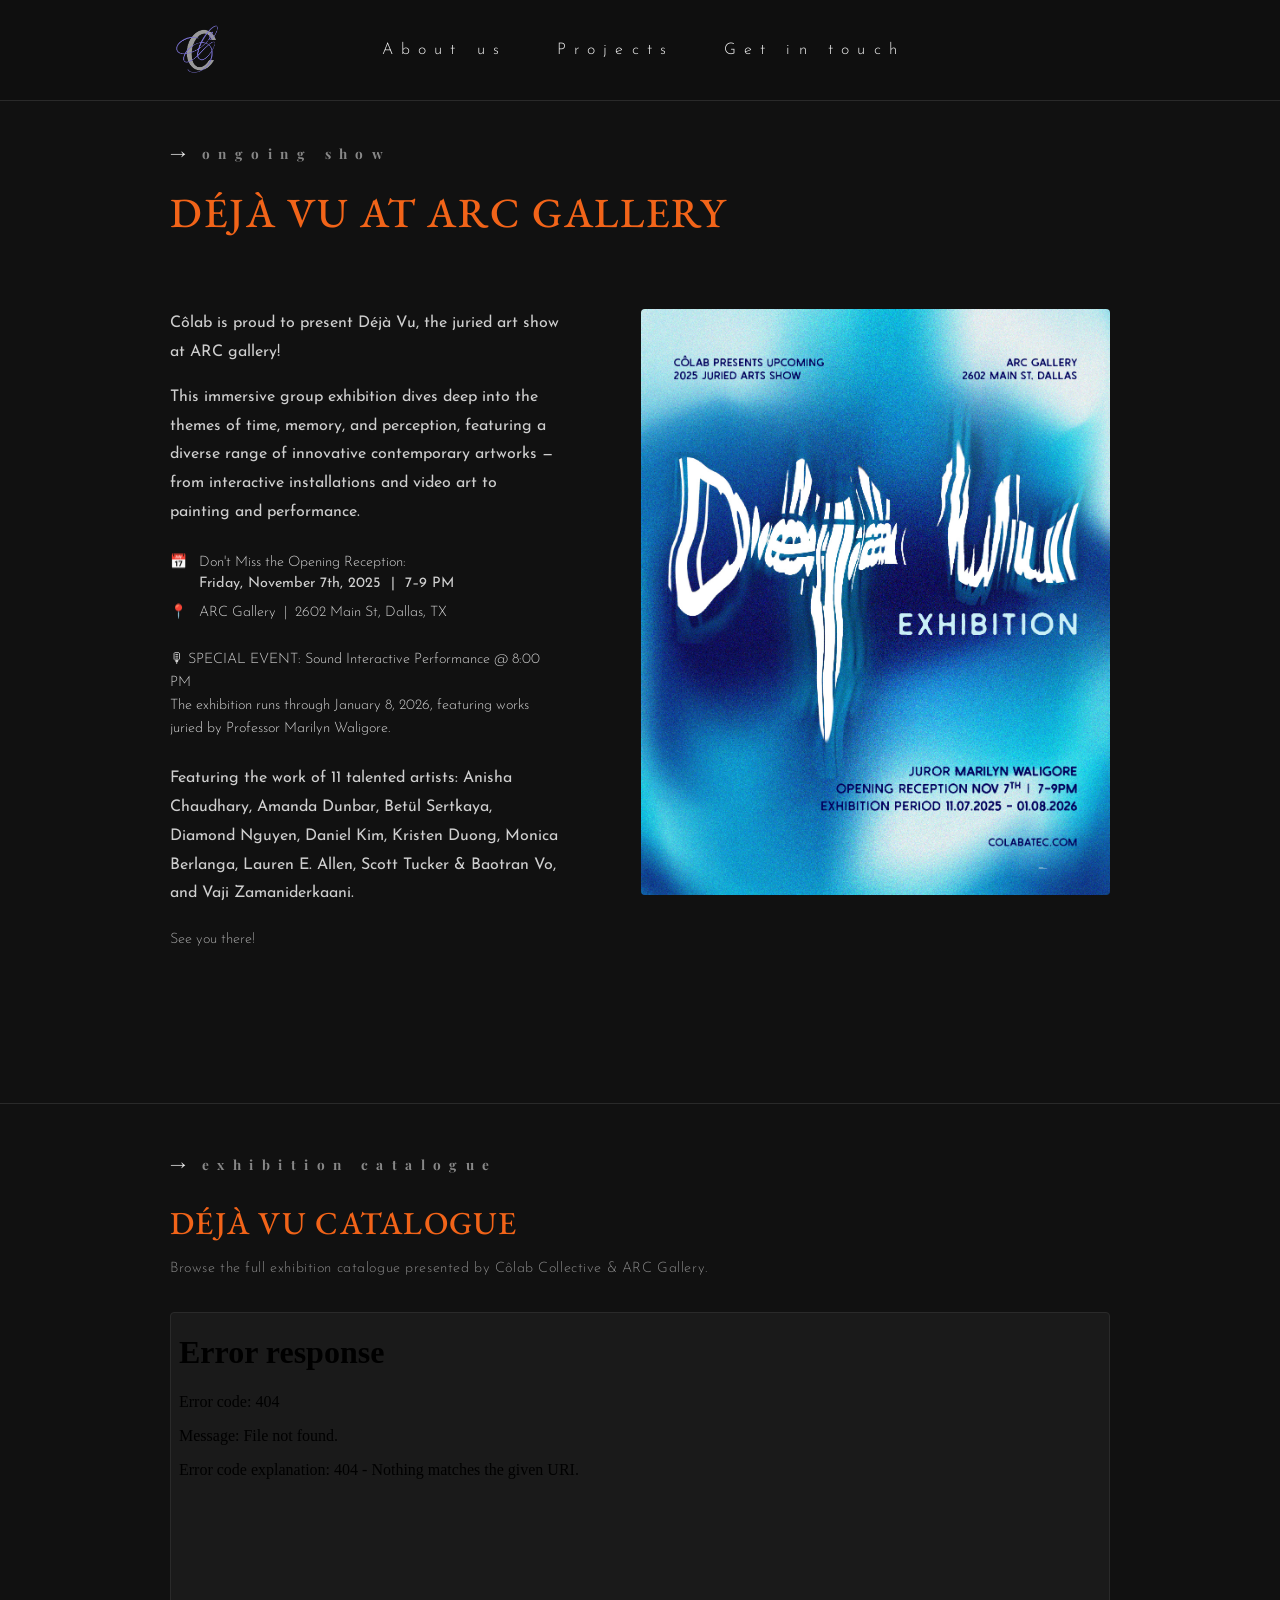
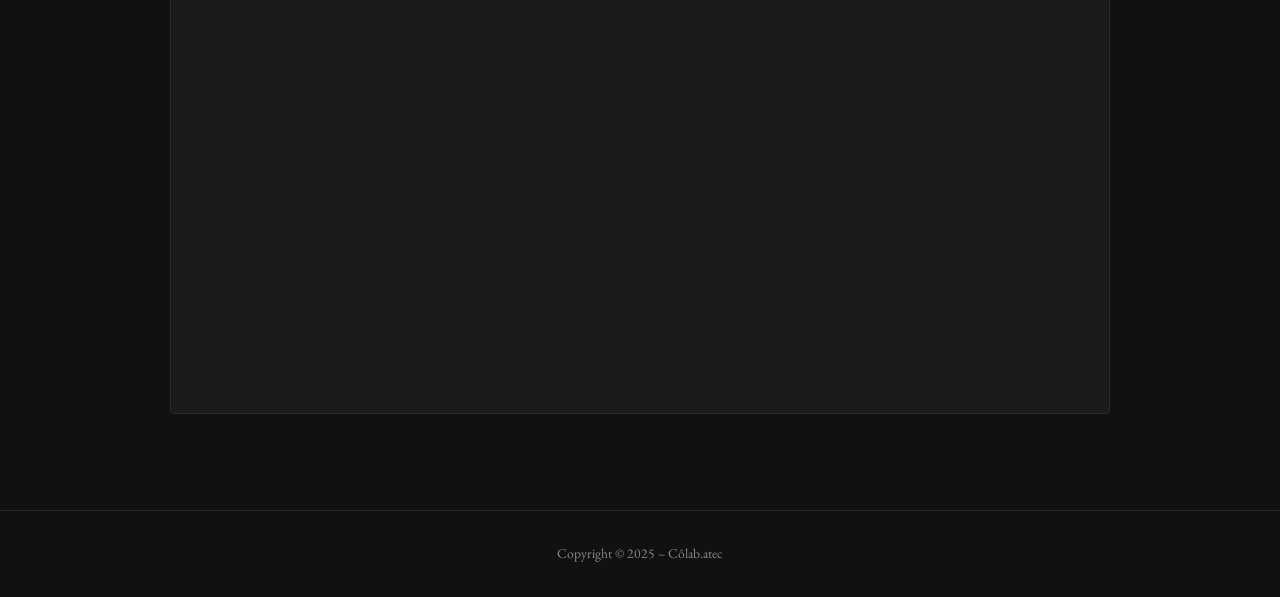
==== dejavu.html @ 63f68e56 "Add files via upload" ====
<!DOCTYPE html>
<html lang="en">
<head>
  <meta charset="UTF-8" />
  <meta name="viewport" content="width=device-width, initial-scale=1.0" />
  <title>Déjà Vu — Côlab.atec</title>
  <link rel="stylesheet" href="style.css" />
  <link href="https://fonts.googleapis.com/css2?family=EB+Garamond:ital,wght@0,400;0,500;1,400&family=Josefin+Sans:wght@300;400&family=Playfair+Display:wght@600;700&display=swap" rel="stylesheet" />
  <style>
    body {
      min-height: 100vh;
      display: flex;
      flex-direction: column;
    }

    main {
      flex: 1;
      max-width: 1100px;
      margin: 0 auto;
      padding: 0 5rem;
    }

    /* ── CONTENT GRID: text left, poster right ── */
    .dv-grid {
      display: grid;
      grid-template-columns: 1fr 1.2fr;
      gap: 5rem;
      align-items: start;
      padding: 2.5rem 0 5rem;
    }

    /* ── LEFT COLUMN ── */
    .dv-left {}

    .dv-title {
      font-family: var(--font-body);
      font-size: 2.6rem;
      font-weight: 500;
      color: var(--orange);
      text-transform: uppercase;
      letter-spacing: 0.04em;
      margin-bottom: 1.5rem;
    }

    .dv-body {
      font-family: var(--font-display);
      font-size: 1rem;
      line-height: 1.8;
      color: var(--white);
      opacity: 0.85;
    }

    .dv-body p + p {
      margin-top: 1rem;
    }

    .dv-details {
      margin-top: 1.5rem;
      display: flex;
      flex-direction: column;
      gap: 0.4rem;
    }

    .dv-detail-row {
      display: flex;
      align-items: baseline;
      gap: 0.75rem;
    }

    .dv-detail-icon {
      font-size: 0.85rem;
      flex-shrink: 0;
    }

    .dv-detail-text {
      font-family: var(--font-display);
      font-size: 0.9rem;
      font-weight: 300;
      color: var(--white);
      opacity: 0.85;
      line-height: 1.5;
    }

    .dv-detail-text strong {
      font-weight: 400;
    }

    .dv-special {
      margin-top: 1.5rem;
      font-family: var(--font-display);
      font-size: 0.9rem;
      font-weight: 300;
      color: var(--white);
      opacity: 0.85;
      line-height: 1.6;
    }

    /* Artists list */
    .dv-artists-heading {
      font-family: var(--font-display);
      font-size: 0.72rem;
      font-weight: 400;
      letter-spacing: 0.15em;
      text-transform: uppercase;
      color: var(--muted);
      margin: 2.5rem 0 1rem;
    }

    .dv-artists-list {
      font-family: var(--font-display);
      font-size: 0.9rem;
      font-weight: 300;
      color: var(--white);
      opacity: 0.85;
      line-height: 1.75;
    }

    /* CTA link */
    .dv-cta {
      margin-top: 2rem;
    }

    .dv-private-link {
      font-family: var(--font-display);
      font-size: 0.85rem;
      font-weight: 400;
      letter-spacing: 0.03em;
      color: var(--white);
      border-bottom: 1px solid var(--white);
      padding-bottom: 1px;
      transition: color 0.2s, border-color 0.2s;
    }

    .dv-private-link:hover {
      color: var(--orange);
      border-color: var(--orange);
    }

    .dv-see-you {
      font-family: var(--font-display);
      font-size: 0.9rem;
      font-weight: 300;
      color: var(--white);
      opacity: 0.65;
      margin-top: 1.25rem;
    }

    /* ── RIGHT COLUMN: poster ── */
    .dv-right {}

    .dv-poster {
      width: 100%;
      /*aspect-ratio: 2 / 3;*/
      overflow: hidden;
      border-radius: 4px;
      background: linear-gradient(160deg, #1a2e6e, #0a4a8c, #0891b2);
    }

    .dv-poster img {
      width: 100%;
      height: 100%;
      object-fit: cover;
      display: block;
    }

    /* ── RESPONSIVE ── */
    @media (max-width: 768px) {
      .dv-grid {
        grid-template-columns: 1fr;
        gap: 2.5rem;
        padding: 2rem 0 4rem;
      }
      .dv-right { order: -1; }
      .dv-title { font-size: 1.8rem; }
    }
  </style>
</head>
<body>

  <!-- NAV -->
  <nav class="nav">
    <div class="nav__inner">
      <div class="nav__logo">
        <a href="index.html">
          <img src="assets/logo.png" alt="Côlab.atec logo" class="nav__logo-img" />
        </a>
      </div>
      <ul class="nav__links">
        <li><a href="about.html">A b o u t &nbsp; u s</a></li>
        <li><a href="projects.html">P r o j e c t s</a></li>
        <li><a href="contact.html">G e t &nbsp; i n &nbsp; t o u c h</a></li>
      </ul>
    </div>
  </nav>

  <!-- MAIN -->
  <main>
    <section class="section section--ongoing">

      <!-- Section label -->
      <div class="section__label">
        <span class="arrow">→</span>
        <span class="label-text">o n g o i n g &nbsp; s h o w</span>
      </div>

      <!-- Page title -->
      <h1 class="dv-title">Déjà Vu at Arc Gallery</h1>

      <!-- Two-column: text left, poster right -->
      <div class="dv-grid">

        <div class="dv-left">
          <div class="dv-body">
            <p>Côlab is proud to present Déjà Vu, the juried art show at ARC gallery!</p>
            <p>This immersive group exhibition dives deep into the themes of time, memory, and perception, featuring a diverse range of innovative contemporary artworks — from interactive installations and video art to painting and performance.</p>
          </div>

          <div class="dv-details">
            <div class="dv-detail-row">
              <span class="dv-detail-icon">📅</span>
              <span class="dv-detail-text">Don't Miss the Opening Reception:<br>
                <strong>Friday, November 7th, 2025 &nbsp;|&nbsp; 7–9 PM</strong>
              </span>
            </div>
            <div class="dv-detail-row">
              <span class="dv-detail-icon">📍</span>
              <span class="dv-detail-text">ARC Gallery &nbsp;|&nbsp; 2602 Main St, Dallas, TX</span>
            </div>
          </div>

          <div class="dv-special">
            🎙 SPECIAL EVENT: Sound Interactive Performance @ 8:00 PM<br>
            The exhibition runs through January 8, 2026, featuring works juried by Professor Marilyn Waligore.
          </div>

          <div class="dv-body" style="margin-top:1.5rem;">
            <p>Featuring the work of 11 talented artists: Anisha Chaudhary, Amanda Dunbar, Betül Sertkaya, Diamond Nguyen, Daniel Kim, Kristen Duong, Monica Berlanga, Lauren E. Allen, Scott Tucker &amp; Baotran Vo, and Vaji Zamaniderkaani.</p>
          </div>

          <p class="dv-see-you">See you there!</p>
        </div>

        <div class="dv-right">
          <div class="dv-poster">
            <img src="assets/dejavu_poster.jpg" alt="Déjà Vu Exhibition Poster" />
          </div>
        </div>

      </div>

    </section>
  </main>

  <!-- CATALOGUE SECTION -->
  <div class="catalogue-section">
    <div class="catalogue-inner">
      <div class="section__label" style="margin-bottom: 1.25rem;">
        <span class="arrow">→</span>
        <span class="label-text">e x h i b i t i o n &nbsp; c a t a l o g u e</span>
      </div>
      <h2 class="catalogue-title">Déjà Vu Catalogue</h2>
      <p class="catalogue-desc">Browse the full exhibition catalogue presented by Côlab Collective &amp; ARC Gallery.</p>
      <div class="catalogue-viewer">
        <iframe
          src="assets/catalog_dejavu.pdf"
          title="Déjà Vu Exhibition Catalogue 2025–2026"
          class="catalogue-iframe"
        ></iframe>
      </div>
    </div>
  </div>

  <style>
    .catalogue-section {
      border-top: 1px solid var(--border);
      margin-top: 2rem;
      padding: 3rem 0 4rem;
    }

    .catalogue-inner {
      max-width: 1100px;
      margin: 0 auto;
      padding: 0 5rem;
    }

    .catalogue-title {
      font-family: var(--font-body);
      font-size: 2rem;
      font-weight: 500;
      color: var(--orange);
      text-transform: uppercase;
      letter-spacing: 0.04em;
      margin-bottom: 0.5rem;
    }

    .catalogue-desc {
      font-family: var(--font-display);
      font-size: 0.9rem;
      font-weight: 300;
      color: var(--muted);
      letter-spacing: 0.04em;
      margin-bottom: 2rem;
    }

    .catalogue-viewer {
      width: 100%;
      border-radius: 4px;
      overflow: hidden;
      border: 1px solid var(--border);
      background: #1a1a1a;
    }

    .catalogue-iframe {
      width: 100%;
      height: 700px;
      border: none;
      display: block;
    }

    @media (max-width: 768px) {
      .catalogue-inner { padding: 0 1.5rem; }
      .catalogue-iframe { height: 420px; }
      .catalogue-title { font-size: 1.5rem; }
    }
  </style>

  <!-- FOOTER -->
  <footer class="footer">
    <p>Copyright &copy; 2025 – Côlab.atec</p>
  </footer>

</body>
</html>
---- style.css ----
/* ============================================
   CÔLAB.ATEC — Main Stylesheet
   ============================================ */

:root {
  --bg:          #111111;
  --bg-nav:      #0f0f0f;
  --orange:      #f26419;
  --orange-hover:#d4541000;
  --white:       #f0f0f0;
  --muted:       #888888;
  --border:      #2a2a2a;

  --font-display: 'Josefin Sans', sans-serif;
  --font-body:    'EB Garamond', serif;
  --font-label:   'Playfair Display', serif;
}

/* ── RESET ─────────────────────────────── */
*, *::before, *::after {
  box-sizing: border-box;
  margin: 0;
  padding: 0;
}

html {
  scroll-behavior: smooth;
}

body {
  background-color: var(--bg);
  color: var(--white);
  font-family: var(--font-body);
  font-size: 1rem;
  line-height: 1.6;
  -webkit-font-smoothing: antialiased;
}

a {
  color: inherit;
  text-decoration: none;
}

img {
  display: block;
  max-width: 100%;
}

/* ── NAV ────────────────────────────────── */
.nav {
  background-color: var(--bg-nav);
  position: sticky;
  top: 0;
  z-index: 100;
  border-bottom: 1px solid var(--border);
}

.nav__inner {
  max-width: 1100px;
  margin: 0 auto;
  padding: 1.25rem 5rem;
  display: grid;
  grid-template-columns: 1fr auto 1fr;
  align-items: center;
}

.nav__logo-img {
  height: 60px;
  width: auto;
}

.nav__logo-text {
  font-family: 'EB Garamond', serif;
  font-style: italic;
  font-size: 2.2rem;
  color: var(--white);
  line-height: 1;
  opacity: 0.85;
}

.nav__links {
  list-style: none;
  display: flex;
  gap: 3.5rem;
  justify-content: center;
}

.nav__links a {
  font-family: var(--font-display);
  font-size: 1rem;
  font-weight: 300;
  letter-spacing: 0.1em;
  color: var(--white);
  transition: color 0.2s;
}

.nav__links a:hover,
.nav__links a.active {
  color: var(--orange);
}

/* ── LAYOUT ─────────────────────────────── */
main {
  max-width: 1100px;
  margin: 0 auto;
  padding: 0 5rem;
}

.section {
  padding: 2.5rem 0;
}

.divider {
  display: none;
}

/* ── SECTION LABEL ──────────────────────── */
.section__label {
  display: flex;
  align-items: center;
  gap: 1rem;
  margin-bottom: 0.75rem;
}

.arrow {
  color: var(--white);
  font-size: 1rem;
}

.label-text {
  font-family: var(--font-label);
  font-size: 0.85rem;
  font-weight: 700;
  letter-spacing: 0.2em;
  color: var(--muted);
  text-transform: lowercase;
}

/* ── SECTION TITLE ──────────────────────── */
.section__title {
  font-family: var(--font-body);
  font-size: 2.6rem;
  font-weight: 500;
  color: var(--orange);
  text-transform: uppercase;
  letter-spacing: 0.04em;
  margin-bottom: 1.5rem;
}

/* ── FEATURE BANNER ─────────────────────── */
.feature-banner {
  position: relative;
  width: 100%;
  border-radius: 4px;
  overflow: hidden;
}

.feature-banner__img {
  width: 100%;
  height: 200px;
  object-fit: cover;
  display: block;
  background-color: #1a2e6e;
}

.feature-banner__overlay {
  position: absolute;
  bottom: 1.5rem;
  right: 1.5rem;
  display: flex;
  flex-direction: column;
  align-items: flex-end;
  gap: 0.75rem;
}

.feature-banner__sub {
  font-family: var(--font-body);
  font-size: 0.85rem;
  letter-spacing: 0.1em;
  color: var(--white);
  text-transform: uppercase;
}

/* ── ORANGE BUTTON ──────────────────────── */
.btn-orange {
  display: inline-block;
  background-color: var(--orange);
  color: var(--white);
  font-family: var(--font-body);
  font-size: 0.9rem;
  padding: 0.55rem 1.5rem;
  border-radius: 999px;
  transition: background-color 0.2s, transform 0.15s;
  cursor: pointer;
}

.btn-orange:hover {
  background-color: #d4541a;
  transform: translateY(-1px);
}

/* ── EVENT ROWS ─────────────────────────── */
.event-row {
  display: flex;
  align-items: baseline;
  gap: 3rem;
  padding: 0.5rem 0;
}

.event-row--spaced {
  margin-top: 2rem;
}

.event-row__left {
  min-width: 260px;
}

.event-title {
  font-family: var(--font-body);
  font-size: 2rem;
  font-weight: 500;
  font-style: normal;
  color: var(--orange);
  text-transform: uppercase;
  letter-spacing: 0.04em;
  line-height: 1.1;
}

.event-date {
  font-family: var(--font-display);
  font-size: 0.8rem;
  font-weight: 400;
  letter-spacing: 0.05em;
  color: var(--white);
  margin-top: 0.3rem;
}

.event-row__right {
  flex: 1;
}

.event-link {
  font-family: var(--font-display);
  font-size: 0.85rem;
  font-weight: 400;
  letter-spacing: 0.03em;
  color: var(--white);
  border-bottom: 1px solid var(--white);
  padding-bottom: 1px;
  transition: color 0.2s, border-color 0.2s;
}

.event-link:hover {
  color: var(--orange);
  border-color: var(--orange);
}

/* ── FOOTER ─────────────────────────────── */
.footer {
  text-align: center;
  padding: 2rem;
  font-family: var(--font-body);
  font-size: 0.85rem;
  color: var(--muted);
  border-top: 1px solid var(--border);
  margin-top: 2rem;
}

/* ── ABOUT PAGE ─────────────────────────── */
.about-hero {
  padding: 3.5rem 0 1rem;
}

.about-hero__tagline {
  font-family: var(--font-display);
  font-size: 0.85rem;
  font-weight: 300;
  letter-spacing: 0.3em;
  color: var(--muted);
  margin-bottom: 2.5rem;
}

.about-section {
  padding: 2.5rem 0;
  border-top: 1px solid var(--border);
  max-width: 760px;
}

.about-section:first-of-type {
  border-top: none;
  padding-top: 0;
}

.about-section__heading {
  font-family: var(--font-body);
  font-size: 2rem;
  font-weight: 500;
  color: var(--orange);
  text-transform: uppercase;
  letter-spacing: 0.06em;
  margin-bottom: 1.25rem;
}

.about-section__body {
  font-family: var(--font-display);
  font-size: 1rem;
  line-height: 1.75;
  color: var(--white);
  opacity: 0.85;
}

.about-section__body p + p {
  margin-top: 0.75rem;
}

.values-list {
  list-style: none;
  display: flex;
  flex-direction: column;
  gap: 1.25rem;
}

.values-list li {
  font-family: var(--font-display);
  font-size: 1rem;
  line-height: 1.7;
  color: var(--white);
  opacity: 0.85;
}

.values-list li strong {
  color: var(--white);
  font-weight: 500;
}

/* ── RESPONSIVE ─────────────────────────── */
@media (max-width: 768px) {
  .nav__inner {
    padding: 1rem 1.5rem;
    grid-template-columns: 1fr;
    gap: 1rem;
  }

  .nav__links {
    gap: 1.5rem;
    flex-wrap: wrap;
    justify-content: flex-start;
  }

  main {
    padding: 0 1.5rem;
  }

  .section__title {
    font-size: 1.8rem;
  }

  .event-row {
    flex-direction: column;
    gap: 0.5rem;
  }

  .event-row__left {
    min-width: unset;
  }

  .feature-banner__img {
    height: 200px;
  }

  .about-section__heading {
    font-size: 1.6rem;
  }
}

/* ── PROJECTS PAGE ──────────────────────── */

/* Override main bottom padding for project pages */
.page--project main {
  padding-bottom: 6rem;
}

/* Section label variant (same look, block-level padding) */
.section__label--page {
  padding: 2.5rem 0 1.5rem;
  margin-bottom: 0;
}

/* Text blocks */
.text-block {
  max-width: 860px;
  margin-bottom: 1.75rem;
}

.text-block p {
  font-family: var(--font-display);
  font-size: 1rem;
  line-height: 1.75;
  color: var(--white);
  opacity: 0.85;
}

.text-block p + p {
  margin-top: 0.75em;
}

.text-block p.lead {
  font-weight: 500;
  opacity: 1;
}

.text-block .block-heading {
  font-family: var(--font-display);
  font-size: 1rem;
  font-weight: 400;
  color: var(--white);
  opacity: 0.55;
  margin-bottom: 0.5rem;
}

/* Video link */
.video-link-wrap {
  margin: 0.25rem 0 3rem;
}

.video-link {
  font-family: var(--font-display);
  font-size: 1rem;
  color: var(--white);
  opacity: 0.85;
  border-bottom: 1px solid rgba(240, 240, 240, 0.5);
  padding-bottom: 1px;
  transition: color 0.2s, border-color 0.2s;
}

.video-link:hover {
  color: var(--orange);
  border-color: var(--orange);
  opacity: 1;
}

/* Image grids */
.images-top {
  display: grid;
  grid-template-columns: 1fr 1fr;
  gap: 0.5rem;
  margin-bottom: 0.5rem;
}

.images-top img {
  width: 100%;
  height: 250px;
  object-fit: cover;
}

.images-bottom {
  display: grid;
  grid-template-columns: 1fr 1fr;
  gap: 0.5rem;
  align-items: end;
}

/* Exhibition history */
.exhibition-history {
  padding: 3rem 3rem 0 0;
  display: flex;
  flex-direction: column;
  justify-content: flex-end;
}

.history-heading {
  font-family: var(--font-display);
  font-size: 0.72rem;
  font-weight: 400;
  letter-spacing: 0.15em;
  text-transform: uppercase;
  color: var(--muted);
  margin-bottom: 1.25rem;
}

.history-list {
  list-style: none;
}

.history-list li {
  font-family: var(--font-display);
  font-size: 0.72rem;
  font-weight: 300;
  letter-spacing: 0.1em;
  text-transform: uppercase;
  color: var(--white);
  opacity: 0.55;
  padding: 0.65rem 0;
  border-bottom: 1px solid var(--border);
}

.history-list li:first-child {
  border-top: 1px solid var(--border);
}

/* Gallery image */
.gallery-img {
  width: 100%;
  height: 500px;
  object-fit: cover;
  display: block;
}

/* Responsive — projects page */
@media (max-width: 768px) {
  .images-top {
    grid-template-columns: 1fr;
  }

  .images-top img {
    height: 240px;
  }

  .images-bottom {
    grid-template-columns: 1fr;
  }

  .gallery-img {
    height: 300px;
    order: -1;
  }

  .exhibition-history {
    padding: 1.5rem 0 0;
  }
}
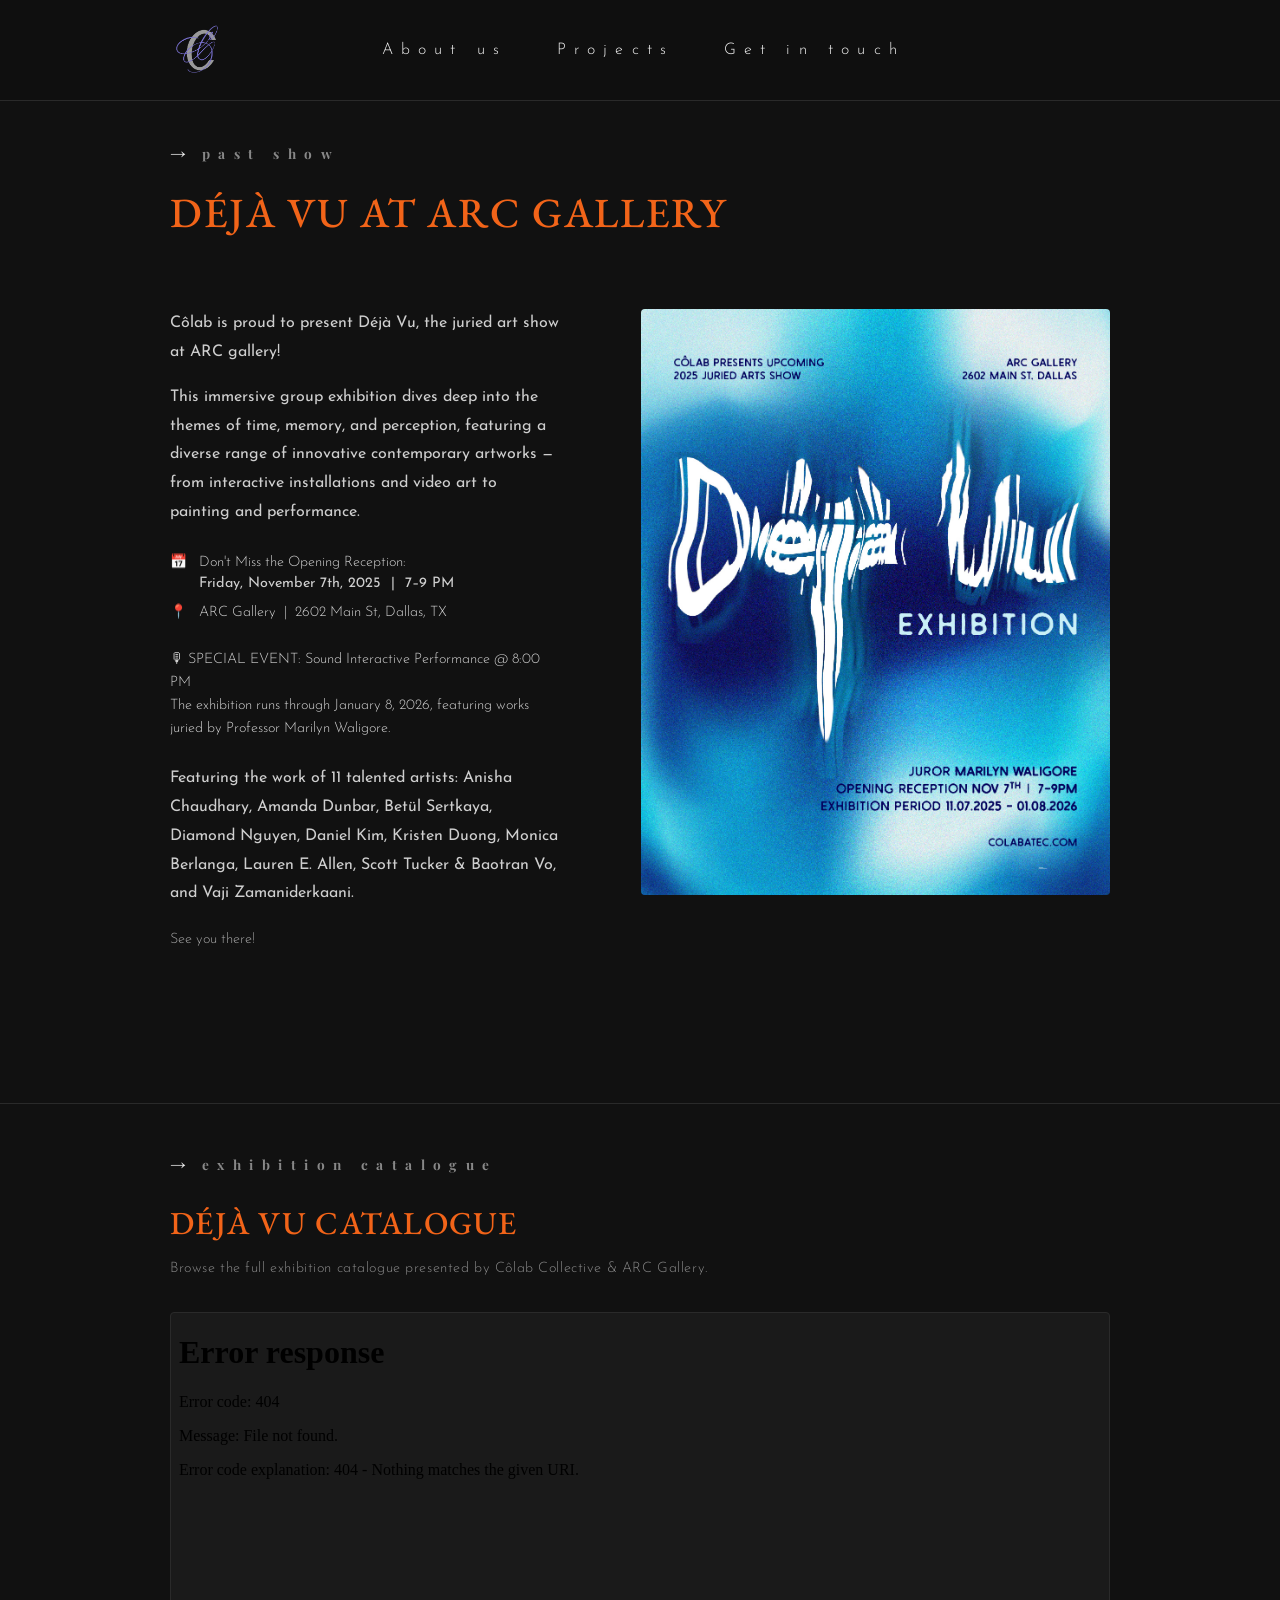
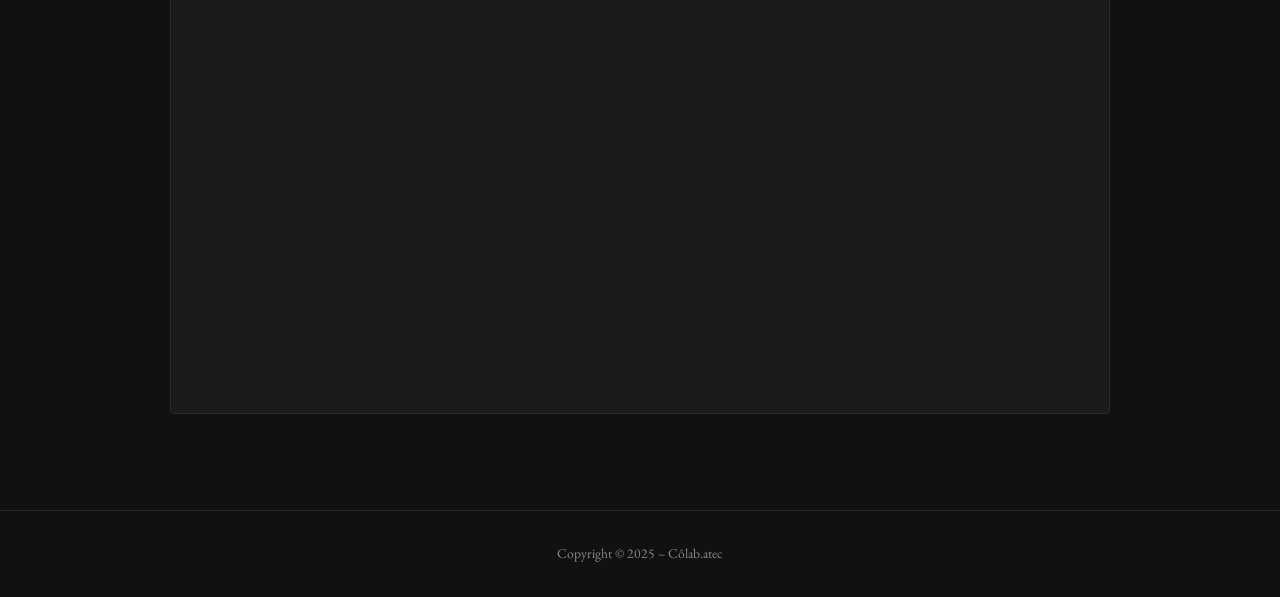
==== commit 96872f23: "Update new information for Longing in Dallas" ====
--- a/dejavu.html
+++ b/dejavu.html
@@ -200,7 +200,7 @@
       <!-- Section label -->
       <div class="section__label">
         <span class="arrow">→</span>
-        <span class="label-text">o n g o i n g &nbsp; s h o w</span>
+        <span class="label-text">p a s t &nbsp; s h o w</span>
       </div>
 
       <!-- Page title -->
--- a/style.css
+++ b/style.css
@@ -255,6 +255,35 @@
   border-color: var(--orange);
 }
 
+/* ── EVENT SCHEDULE LIST ────────────────── */
+.event-schedule {
+  list-style: none;
+  padding: 0;
+  margin: 0.5rem 0 0 0;
+}
+
+.event-schedule li {
+  display: flex;
+  gap: 1rem;
+  margin-bottom: 0.35rem;
+  font-family: var(--font-display);
+  font-size: 0.8rem;
+  font-weight: 400;
+  letter-spacing: 0.05em;
+  line-height: 1.6;
+  color: var(--white);
+}
+
+.event-schedule__date {
+  white-space: nowrap;
+  font-style: italic;
+  min-width: 155px;
+}
+
+.event-schedule__desc {
+  flex: 1;
+}
+
 /* ── FOOTER ─────────────────────────────── */
 .footer {
   text-align: center;
@@ -364,6 +393,15 @@
     min-width: unset;
   }
 
+  .event-schedule li {
+    flex-direction: column;
+    gap: 0.15rem;
+  }
+
+  .event-schedule__date {
+    min-width: unset;
+  }
+
   .feature-banner__img {
     height: 200px;
   }
